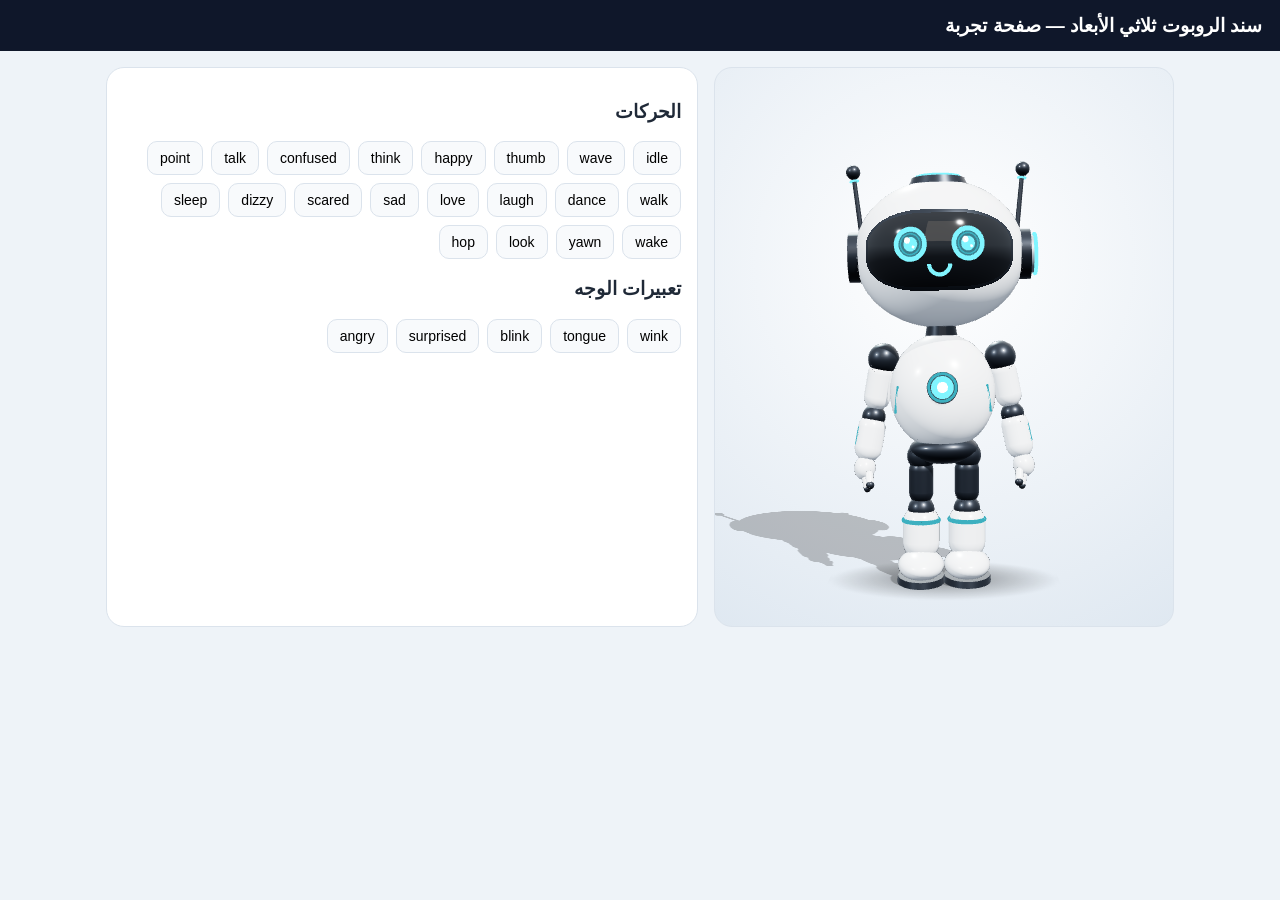
==== robot3d.html @ e4dba019 "Initial commit" ====
<!doctype html>
<html lang="ar" dir="rtl">
<head>
<meta charset="utf-8">
<meta name="viewport" content="width=device-width, initial-scale=1">
<title>سند الروبوت — صفحة تجربة</title>
<style>
  :root { --bg: #eef3f8; --line: #dbe3ec; --ink: #1f2937; --cy: #0891b2; }
  * { box-sizing: border-box; }
  body { margin: 0; font-family: Tahoma, 'Segoe UI', Arial, sans-serif; background: var(--bg); color: var(--ink); }
  header { background: #0f172a; color: #fff; padding: 14px 18px; }
  header h1 { margin: 0; font-size: 19px; }
  main { display: grid; grid-template-columns: minmax(280px, 460px) 1fr; gap: 16px; padding: 16px; max-width: 1100px; margin: 0 auto; }
  .stage { background: radial-gradient(circle at 50% 35%, #fff, #dfe8f1); border: 1px solid var(--line); border-radius: 18px; height: 560px; position: relative; overflow: hidden; }
  .panel { background: #fff; border: 1px solid var(--line); border-radius: 18px; padding: 14px 16px; }
  .grid { display: flex; flex-wrap: wrap; gap: 8px; margin-bottom: 14px; }
  button { font: inherit; font-size: 14px; border: 1px solid var(--line); background: #f8fafc; border-radius: 10px; padding: 8px 12px; cursor: pointer; }
  button.on { background: var(--cy); color: #fff; border-color: var(--cy); }
  @media (max-width: 760px) { main { grid-template-columns: 1fr; } .stage { height: 440px; } }
</style>
</head>
<body>
<header><h1>سند الروبوت ثلاثي الأبعاد — صفحة تجربة</h1></header>
<main>
  <div class="stage" id="stage"></div>
  <div class="panel"><h3>الحركات</h3><div class="grid" id="acts"></div><h3>تعبيرات الوجه</h3><div class="grid" id="faces"></div></div>
</main>
<script src="vendor/three.min.js"></script>
<script src="js/robot3d.js"></script>
<script>
  const stage = document.getElementById('stage');
  const bot = window.SadenRobot && SadenRobot.create(stage, { auto: false, snapshot: true });
  window.bot = bot;
  if (bot) {
    const btn = (box, name, fn) => { const b = document.createElement('button'); b.textContent = name; b.onclick = fn; box.appendChild(b); };
    bot.actions.forEach((a) => btn(document.getElementById('acts'), a, () => bot.play(a)));
    bot.faces.forEach((f) => btn(document.getElementById('faces'), f, () => bot.face(f)));
    let drag = null;
    stage.addEventListener('pointerdown', (e) => { drag = e.clientX; });
    addEventListener('pointerup', () => { drag = null; });
    addEventListener('pointermove', (e) => { if (drag != null) { bot.spin((e.clientX - drag) * 0.01); drag = e.clientX; } else bot.lookAt(e.clientX, e.clientY); });
  } else stage.textContent = 'المتصفح لا يدعم WebGL';
</script>
</body>
</html>
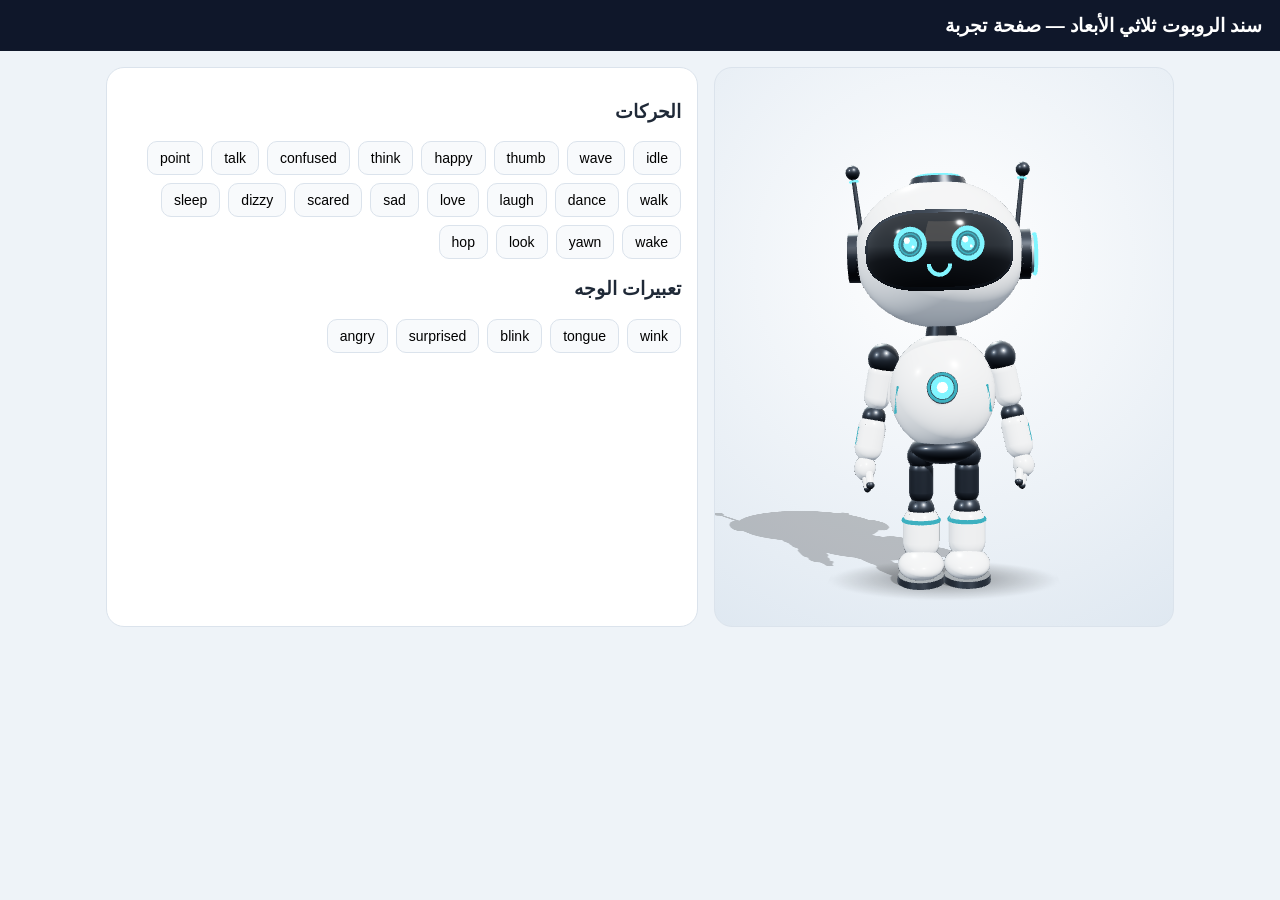
==== commit 8781be8c: "تحديث نسخة العرض بواجهة النظام الحالية (1e10c6e) Co-Authored-By: Claude Opus 5.5 <noreply@anthropic." ====
--- a/robot3d.html
+++ b/robot3d.html
@@ -26,6 +26,8 @@
   <div class="panel"><h3>الحركات</h3><div class="grid" id="acts"></div><h3>تعبيرات الوجه</h3><div class="grid" id="faces"></div></div>
 </main>
 <script src="vendor/three.min.js"></script>
+<script src="js/robot3d-build.js"></script>
+<script src="js/robot3d-moves.js"></script>
 <script src="js/robot3d.js"></script>
 <script>
   const stage = document.getElementById('stage');
